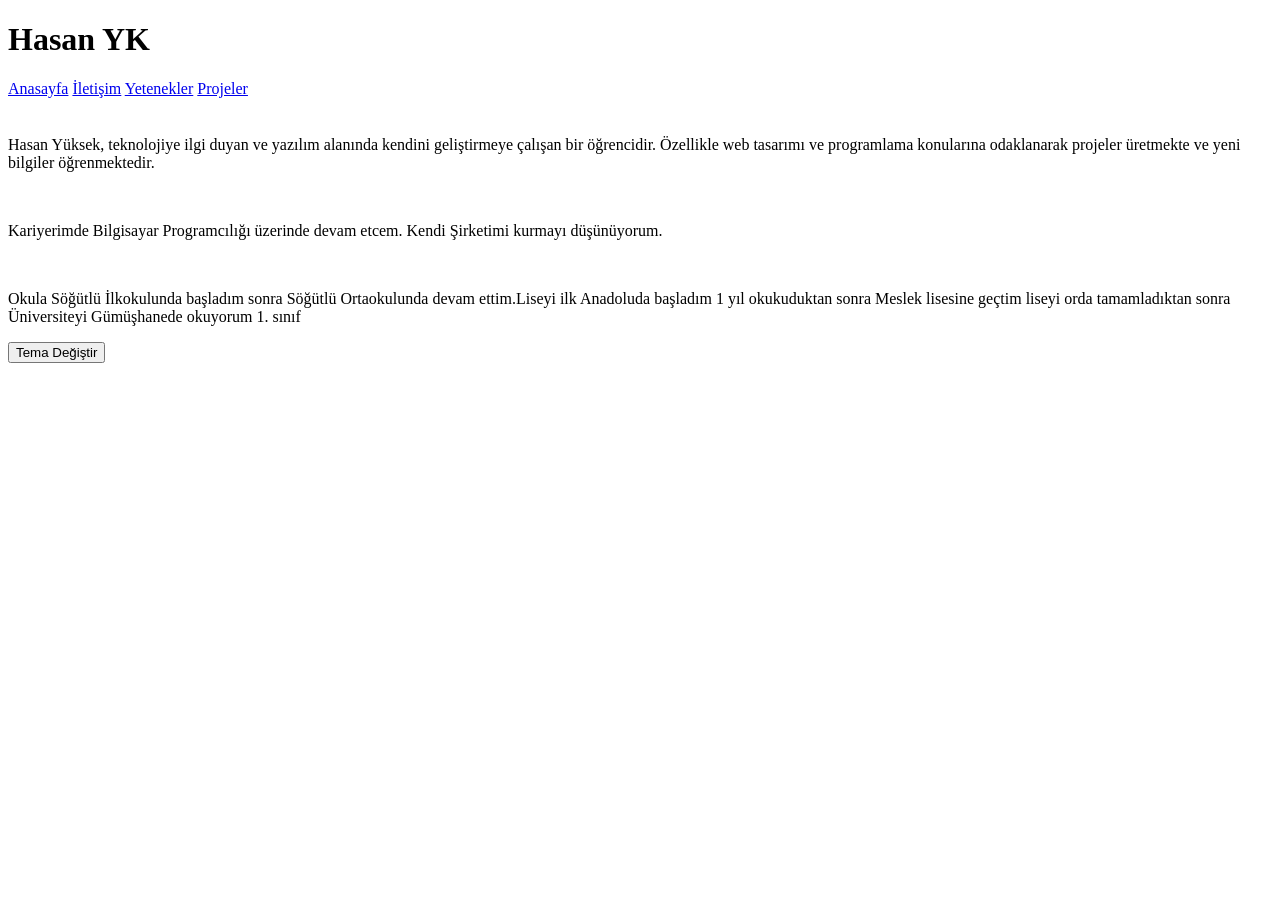
==== anasayfa.html @ e6b8a2c4 "HTML dosyaları oluşturuldu içerikleri yazıldı eksik varsa düzeltecez" ====
<!DOCTYPE html>
<html lang="tr">

<head>
    <meta charset="UTF-8">
    <meta name="viewport" content="width=device-width, initial-scale=1.0">
    <title>Hasan YK Portfolyo</title>
    <link rel="stylesheet" href="style.css">
</head>

<body>

    <header>
        <h1>Hasan YK</h1>
        <nav>
            <a href="anasayfa.html">Anasayfa</a>
            <a href="iletisim.html">İletişim</a>
            <a href="yetenek.html">Yetenekler</a>
            <a href="proje.html">Projeler</a>
        </nav>
    </header>

    <content class="orta">
        <img src="" class="profil">
        <h2 id="yazi"></h2>
        <p>Hasan Yüksek, teknolojiye ilgi duyan ve yazılım alanında kendini geliştirmeye çalışan bir öğrencidir.
            Özellikle web tasarımı ve programlama konularına odaklanarak projeler üretmekte ve yeni bilgiler
            öğrenmektedir.</p><br>
        <p>Kariyerimde Bilgisayar Programcılığı üzerinde devam etcem. Kendi Şirketimi kurmayı düşünüyorum.</p><br>
        <p>Okula Söğütlü İlkokulunda başladım sonra Söğütlü Ortaokulunda devam ettim.Liseyi ilk Anadoluda başladım
            1 yıl okukuduktan sonra Meslek lisesine geçtim liseyi orda tamamladıktan sonra Üniversiteyi Gümüşhanede
            okuyorum 1. sınıf</p>
    </content>

    <button onclick="temaDegistir()">Tema Değiştir</button>

    <script src="script.js"></script>
</body>

</html>
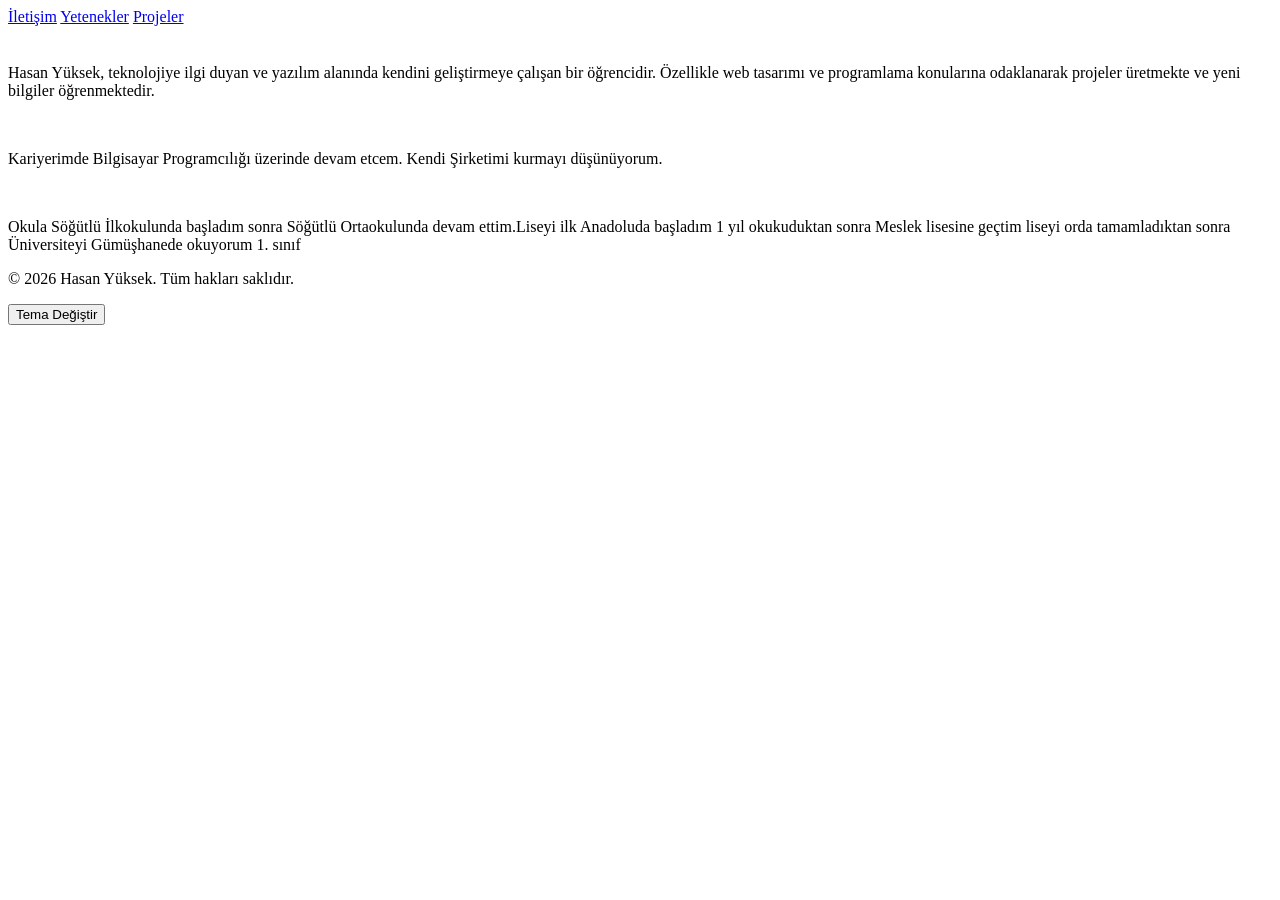
==== commit c14beea9: "footer eklendi, header düzenlendi, kart hover efekti eklendi, arka plan rengi değiştirildi" ====
--- a/anasayfa.html
+++ b/anasayfa.html
@@ -4,20 +4,20 @@
 <head>
     <meta charset="UTF-8">
     <meta name="viewport" content="width=device-width, initial-scale=1.0">
-    <title>Hasan YK Portfolyo</title>
+    <title>Anasayfa</title>
     <link rel="stylesheet" href="style.css">
 </head>
 
 <body>
 
     <header>
-        <h1>Hasan YK</h1>
-        <nav>
-            <a href="anasayfa.html">Anasayfa</a>
+
+        <div>
+
             <a href="iletisim.html">İletişim</a>
             <a href="yetenek.html">Yetenekler</a>
             <a href="proje.html">Projeler</a>
-        </nav>
+        </div>
     </header>
 
     <content class="orta">
@@ -31,7 +31,9 @@
             1 yıl okukuduktan sonra Meslek lisesine geçtim liseyi orda tamamladıktan sonra Üniversiteyi Gümüşhanede
             okuyorum 1. sınıf</p>
     </content>
-
+    <footer>
+        <p>&copy; 2026 Hasan Yüksek. Tüm hakları saklıdır.</p>
+    </footer>
     <button onclick="temaDegistir()">Tema Değiştir</button>
 
     <script src="script.js"></script>
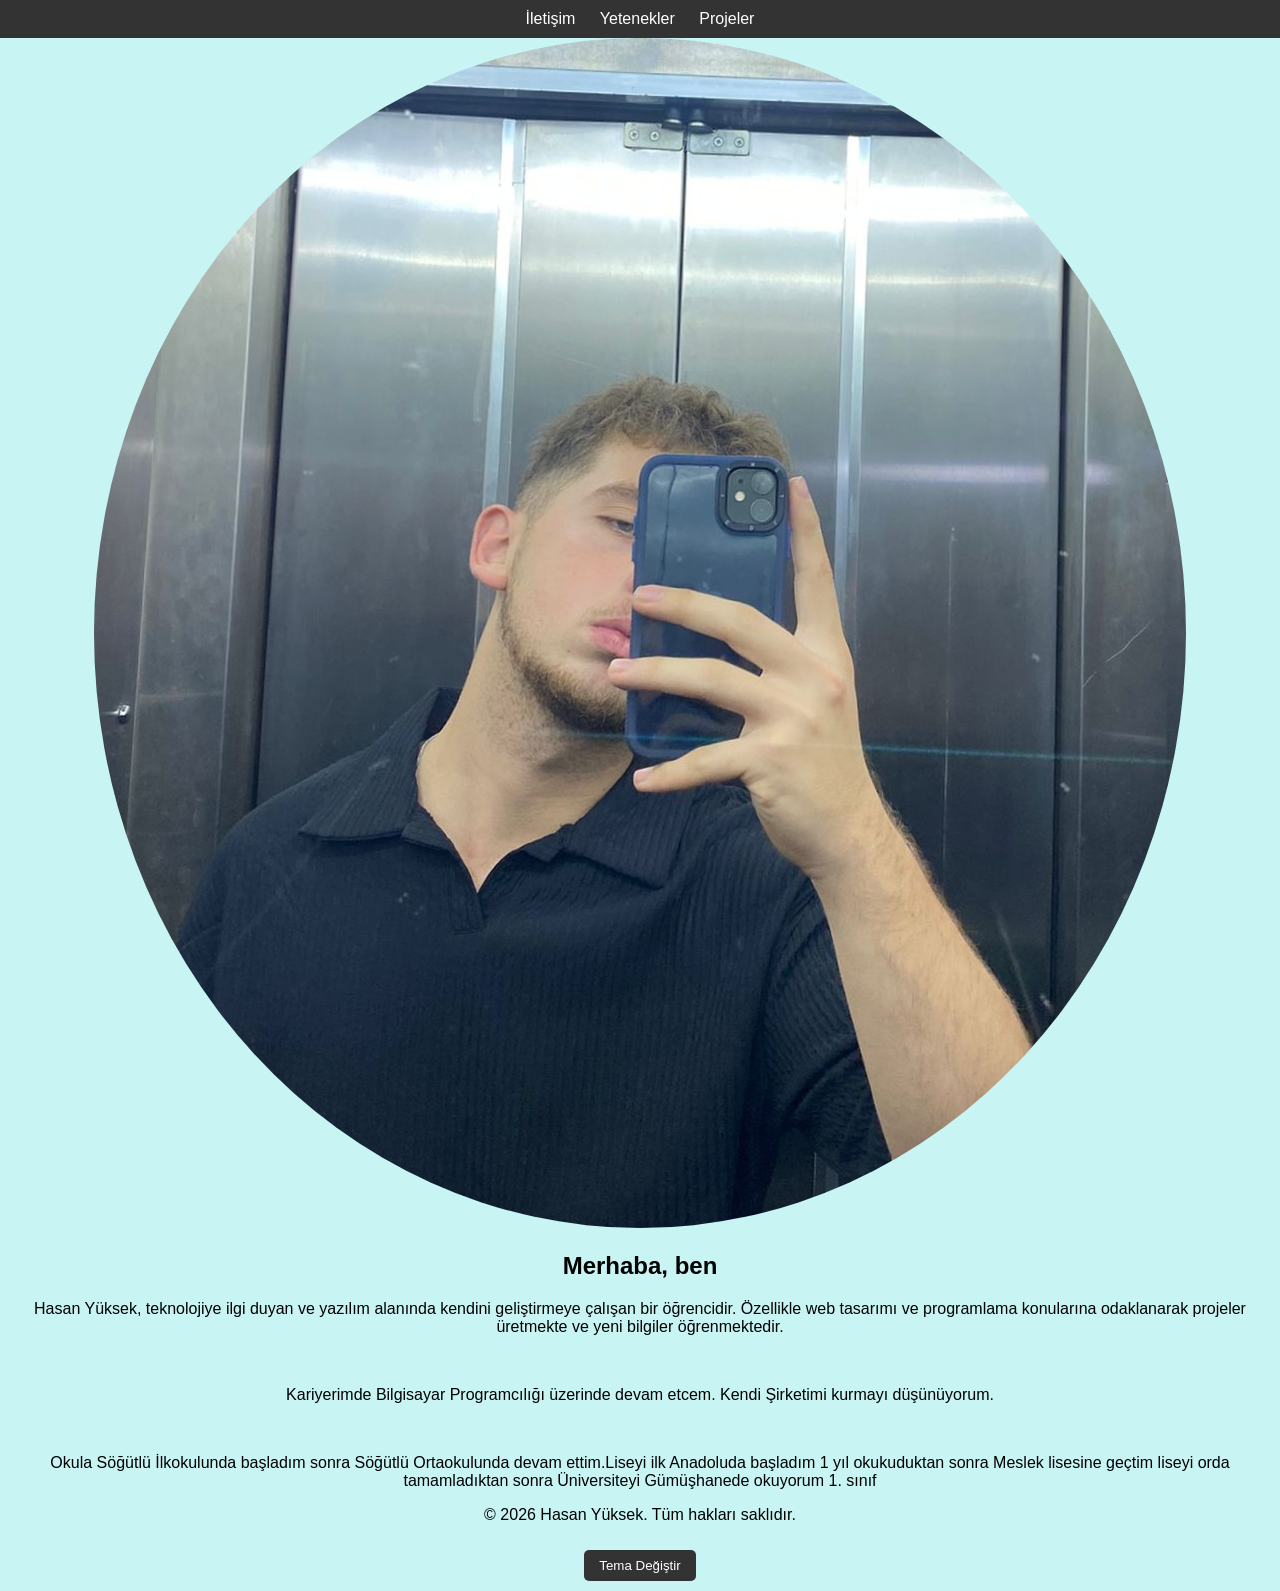
==== commit 05d3cce0: "hmtl eklendi içerikleri düzenlendi" ====
--- a/anasayfa.html
+++ b/anasayfa.html
@@ -21,7 +21,7 @@
     </header>
 
     <content class="orta">
-        <img src="" class="profil">
+        <img src="ft.jpeg" class="profil">
         <h2 id="yazi"></h2>
         <p>Hasan Yüksek, teknolojiye ilgi duyan ve yazılım alanında kendini geliştirmeye çalışan bir öğrencidir.
             Özellikle web tasarımı ve programlama konularına odaklanarak projeler üretmekte ve yeni bilgiler
--- a/style.css
+++ b/style.css
@@ -0,0 +1,77 @@
+body {
+    background-color: rgb(200, 244, 244);
+    font-family: Arial;
+    margin: 0;
+    text-align: center;
+}
+
+header {
+    background: #333;
+    color: white;
+    padding: 10px;
+}
+
+div a {
+    color: white;
+    margin: 10px;
+    text-decoration: none;
+}
+
+.profil {
+    border-radius: 50%;
+}
+
+.orta {
+    margin-top: 20px;
+}
+
+.dark {
+    background: #121212;
+    color: white;
+}
+
+.kart {
+    border: 1px solid gray;
+    margin: 10px;
+    padding: 10px;
+}
+
+.kart:hover {
+    transform: translateY(-5px);
+    box-shadow: 0 5px 15px rgba(0, 0, 0, 0.3);
+}
+
+
+.yet {
+    width: 80%;
+    background: #ddd;
+    margin: auto;
+}
+
+.yet div {
+    height: 10px;
+    background: green;
+}
+
+button {
+    margin: 10px;
+    padding: 8px 15px;
+    border: none;
+    background: #333;
+    color: white;
+    border-radius: 5px;
+    cursor: pointer;
+    transition: 0.3s;
+}
+
+button :hover {
+    background: #00bfff;
+}
+
+/*internetten buldum hocam*/
+@media(max-width:768px) {
+    nav {
+        display: flex;
+        flex-direction: column;
+    }
+}
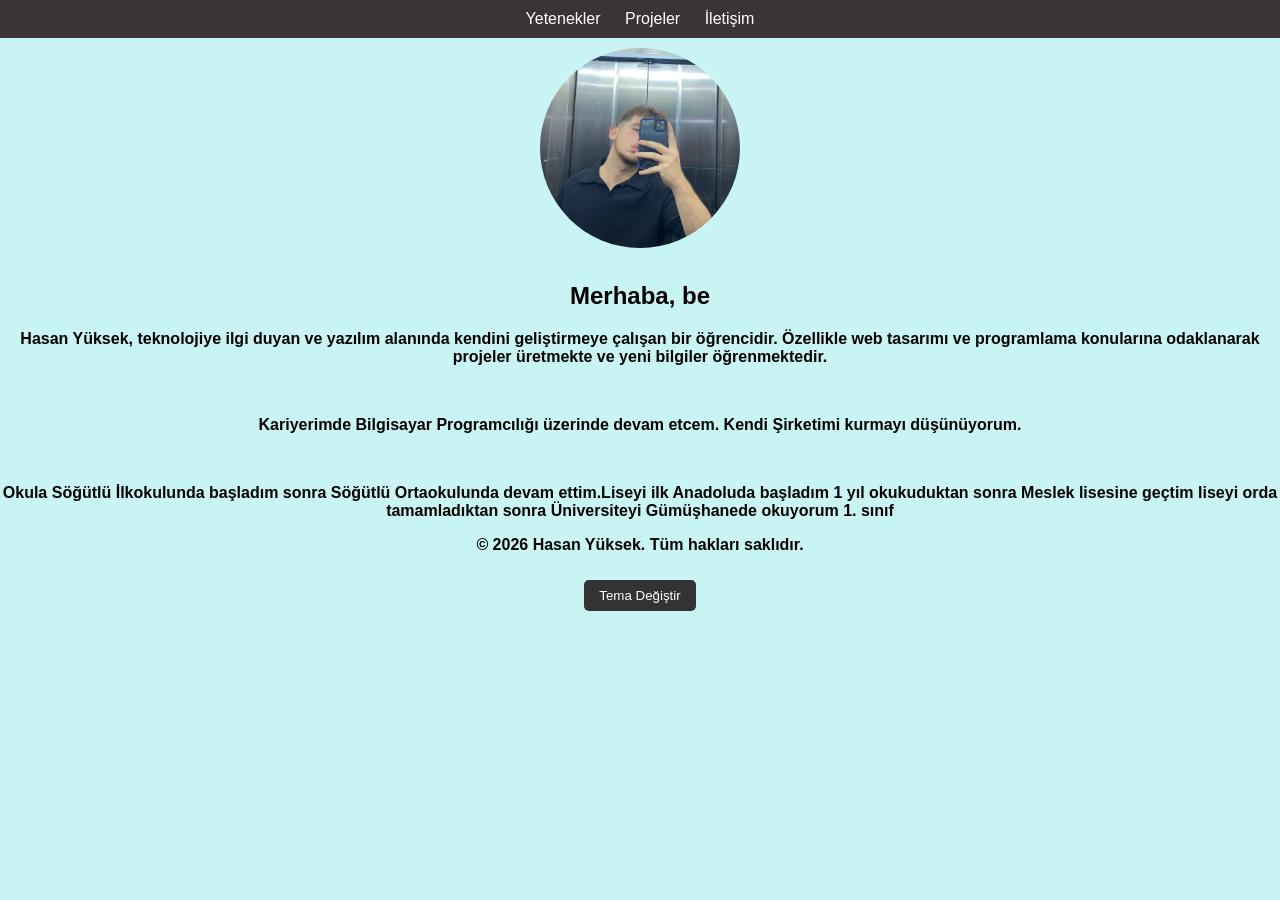
==== commit 986c84da: "html eklendi" ====
--- a/anasayfa.html
+++ b/anasayfa.html
@@ -13,26 +13,28 @@
     <header>
 
         <div>
-
-            <a href="iletisim.html">İletişim</a>
             <a href="yetenek.html">Yetenekler</a>
             <a href="proje.html">Projeler</a>
+            <a href="iletisim.html">İletişim</a>
         </div>
     </header>
 
     <content class="orta">
         <img src="ft.jpeg" class="profil">
         <h2 id="yazi"></h2>
-        <p>Hasan Yüksek, teknolojiye ilgi duyan ve yazılım alanında kendini geliştirmeye çalışan bir öğrencidir.
-            Özellikle web tasarımı ve programlama konularına odaklanarak projeler üretmekte ve yeni bilgiler
-            öğrenmektedir.</p><br>
-        <p>Kariyerimde Bilgisayar Programcılığı üzerinde devam etcem. Kendi Şirketimi kurmayı düşünüyorum.</p><br>
-        <p>Okula Söğütlü İlkokulunda başladım sonra Söğütlü Ortaokulunda devam ettim.Liseyi ilk Anadoluda başladım
-            1 yıl okukuduktan sonra Meslek lisesine geçtim liseyi orda tamamladıktan sonra Üniversiteyi Gümüşhanede
-            okuyorum 1. sınıf</p>
+        <div>
+          <b> <p>Hasan Yüksek, teknolojiye ilgi duyan ve yazılım alanında kendini geliştirmeye çalışan bir öğrencidir.
+                Özellikle web tasarımı ve programlama konularına odaklanarak projeler üretmekte ve yeni bilgiler
+                öğrenmektedir.</p><br>
+            <p>Kariyerimde Bilgisayar Programcılığı üzerinde devam etcem. Kendi Şirketimi kurmayı düşünüyorum.</p><br>
+            <p>Okula Söğütlü İlkokulunda başladım sonra Söğütlü Ortaokulunda devam ettim.Liseyi ilk Anadoluda başladım
+                1 yıl okukuduktan sonra Meslek lisesine geçtim liseyi orda tamamladıktan sonra Üniversiteyi Gümüşhanede
+                okuyorum 1. sınıf</p>
+            </b>
+        </div>
     </content>
     <footer>
-        <p>&copy; 2026 Hasan Yüksek. Tüm hakları saklıdır.</p>
+      <b>  <p>&copy; 2026 Hasan Yüksek. Tüm hakları saklıdır.</p></b>
     </footer>
     <button onclick="temaDegistir()">Tema Değiştir</button>
 
--- a/style.css
+++ b/style.css
@@ -6,8 +6,8 @@
 }
 
 header {
-    background: #333;
-    color: white;
+    background: #3b3434;
+    color: rgb(148, 148, 148);
     padding: 10px;
 }
 
@@ -18,7 +18,10 @@
 }
 
 .profil {
+    padding: 10px;
     border-radius: 50%;
+    height: 200px;
+    width: 200px;
 }
 
 .orta {
